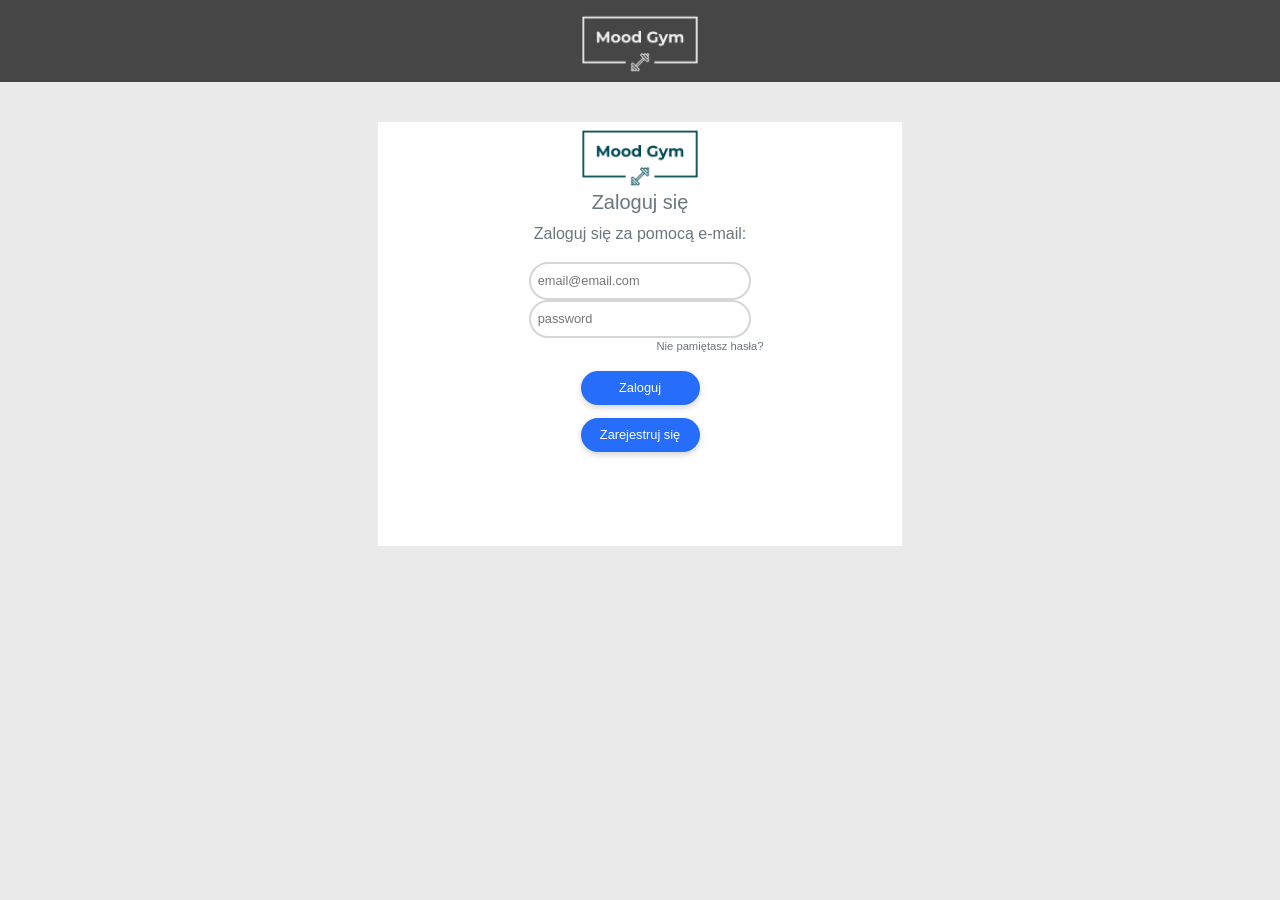
==== Views/login.html @ 765345bb "Update for rejestretion and login page" ====
<!doctype html>
<html lang="en-US">
<head>
<meta charset="utf-8">
<link rel="Stylesheet" type="text/css" href="../Public/css/style.css" />
<link rel="stylesheet" href="https://maxcdn.bootstrapcdn.com/bootstrap/4.4.1/css/bootstrap.min.css">
<title>MoodGym</title>
</head>
	
<body>
<nav class="navbar justify-content-center">
    <div class="logo"> 
		<img src="../Public/img/logowhite.png">
	</div>
</nav>

<div class="container-md ">
  	<div class="logo2"> 
		<img src="../Public/img/logo2.png">
	</div>
	<h5 class="text-muted" >Zaloguj się</h5>
  	<p class="text-muted">Zaloguj się za pomocą e-mail:</p>
	<div align="center">
	<form>
        <input name="email" type="text" placeholder="email@email.com">
        <input name="password" type="password" placeholder="password">
			<p class="text-muted indeks">Nie pamiętasz hasła?</p>
		
		<button type="submit">Zaloguj</button>
		<button type="submit2">Zarejestruj się</button>
    </form>

	</div>
</div>

</body>
</html>
---- Public/css/style.css ----
body{
  width: 100%;
  height: 100%;
  background-color: #eaeaea !important; 
}

nav{
	width: 100%;
	height: 82px;
	position: relative;
	background-color: #464646;
}
a{
	color: #eaeaea !important;
}
.logo > img {
	align-content: center;
	 width: 9em;
}
.logo2 > img{
	 width: 9em;
}
.menuu{
	display: flex;
	margin-right: 100%;

	flex-direction: row;
	justify-content: center;
}

.container-md2{
	margin-top: 40px;
	display:flex;
	justify-content:center;
}
.container-md {
  width: 524px !important;
  margin-top: 40px;
  height: 424px;
  background-color: #ffffff;
  text-decoration-color: gold;
  text-align:center;
}

.container2-sm {
  width: 524px !important;
  height:3em;
}
.logo2 {
    display: flex;
    flex-direction: column;
    align-items: center;
}
.logo3{
	width: 150px;
	height: 150px;
    flex-direction: column;
    align-items: center;
}

form {
    display: flex;
	text-align: center;
    flex-direction: column;
    width:50%;
  	justify-content: center;
}

form > input {
    padding-left: 0.5em;
    margin: 0 1em 0em 1em;
    background: #FFFFFF 0% 0% no-repeat padding-box;
    border: 2px solid #d6d6d6;
    border-radius: 2em;

    /* font */
    color: #818181;
    line-height: 2.5em;
    font-size: 0.8em;
}
form > button {
	margin: 0 5em 1em 5em;
    color: white;
    background: #266DFB 0% 0% no-repeat padding-box;
    box-shadow: 0px 3px 6px #00000029;
    border-radius: 2em;
    border: none;

    line-height: 2.5em;
    font-size: 0.8em;
}
.text-white-50{
	display: flex;
	justify-content: center;
	margin-left: 5px;
	flex-direction: row;
}
.right-form{
	display: flex;
	justify-content: flex-end;
}
.button2{
    color: white;
    background: #266DFB 0% 0% no-repeat padding-box;
    box-shadow: 0px 3px 6px #00000029;
    border-radius: 2em;
    border: none;
    line-height: 2.5em;
    font-size: 1em;
}
.indeks{
	text-align: right;
	font-size: 0.7em;
}
.fa-sign-out-alt{
	align-content: flex-end;
	justify-content: flex-end;
}
form > p3{
	text-align: left;
	font-size: 0.8em;
}

form > p4{
	font-size: 0.6em;
}
.main{
	font-size: 1.5em;
}
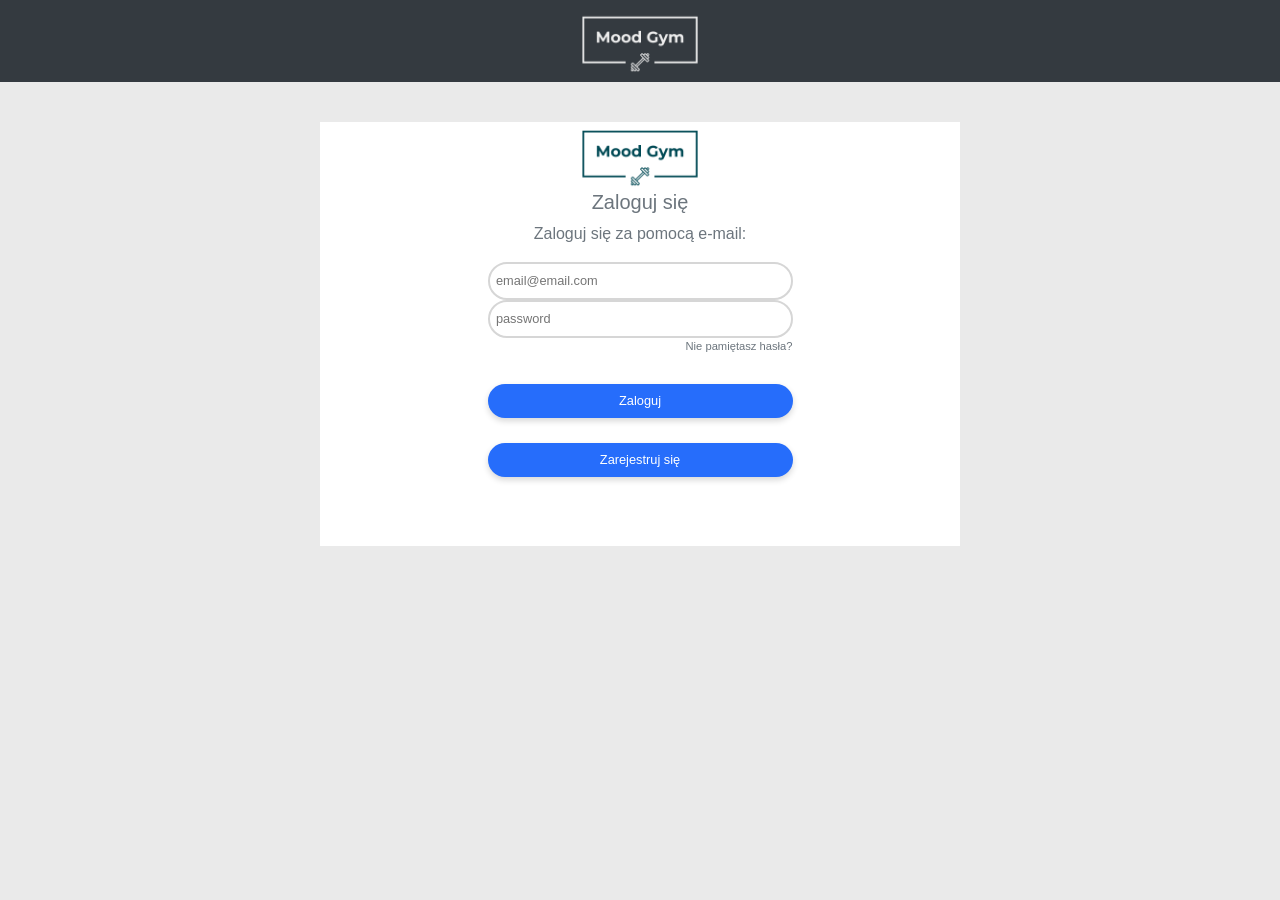
==== commit ef61467e: "Update css, moblie version" ====
--- a/Views/login.html
+++ b/Views/login.html
@@ -4,11 +4,12 @@
 <meta charset="utf-8">
 <link rel="Stylesheet" type="text/css" href="../Public/css/style.css" />
 <link rel="stylesheet" href="https://maxcdn.bootstrapcdn.com/bootstrap/4.4.1/css/bootstrap.min.css">
+<meta name="viewport" content="width=device-width, initial-scale=1">
 <title>MoodGym</title>
 </head>
 	
 <body>
-<nav class="navbar justify-content-center">
+<nav class="navbar justify-content-center bg-dark">
     <div class="logo"> 
 		<img src="../Public/img/logowhite.png">
 	</div>
--- a/Public/css/style.css
+++ b/Public/css/style.css
@@ -10,12 +10,55 @@
 	position: relative;
 	background-color: #464646;
 }
+.navbarNav{
+	height: 60px;
+    position: relative;
+    align-items: center;
+}
+.navbar-nav{
+	flex-direction: row!important;
+}
+.navbar-nav-down{
+	display: flex;
+	justify-content: center;
+	flex-direction: row!important;
+}
+.nav-item{
+	flex-direction: row;
+}
+.nav-item-down{
+	display: flex;
+	flex-direction: row;
+}
+
+.nav-link-down{
+	padding: 0 1em!important;
+}
+
+.justify-content {
+    justify-content: left!important; 
+}
+.right{
+	text-align: end!important;
+}
+.navbar{
+	display: flex;
+    justify-content: left!important;
+}
+.navbar-down{
+  	position: fixed;
+	display: none!important;
+  	bottom: 0;
+  	width: 100%;
+}
+.far, .fas{
+	font-size: 20px!important;
+	}
 a{
 	color: #eaeaea !important;
 }
 .logo > img {
-	align-content: center;
-	 width: 9em;
+	width: 9em;
 }
 .logo2 > img{
 	 width: 9em;
@@ -33,18 +76,14 @@
 	display:flex;
 	justify-content:center;
 }
+
 .container-md {
-  width: 524px !important;
+  width: 50%!important;
   margin-top: 40px;
   height: 424px;
   background-color: #ffffff;
   text-decoration-color: gold;
   text-align:center;
-}
-
-.container2-sm {
-  width: 524px !important;
-  height:3em;
 }
 .logo2 {
     display: flex;
@@ -68,18 +107,16 @@
 
 form > input {
     padding-left: 0.5em;
-    margin: 0 1em 0em 1em;
-    background: #FFFFFF 0% 0% no-repeat padding-box;
+	background: #FFFFFF 0% 0% no-repeat padding-box;
     border: 2px solid #d6d6d6;
     border-radius: 2em;
-
-    /* font */
     color: #818181;
     line-height: 2.5em;
     font-size: 0.8em;
 }
 form > button {
-	margin: 0 5em 1em 5em;
+	margin-top: 1em;
+	margin-bottom: 1em;
     color: white;
     background: #266DFB 0% 0% no-repeat padding-box;
     box-shadow: 0px 3px 6px #00000029;
@@ -127,3 +164,79 @@
 .main{
 	font-size: 1.5em;
 }
+@media only screen and (min-width: 992px){
+	.container-md{
+    	max-width: 50%; 
+		}
+	.navbar-nav{
+		flex-direction: row;
+	}
+}
+@media only screen and (min-width: 770px){
+	navbar{
+		width: 100%;
+	}
+	.nav-link{
+		padding: 0 1em!important;
+	}
+	.container-md {
+    	max-width: 60%!important;
+		}
+	.navbar-down{
+		display: flex;	
+	}
+}
+@media only screen and (min-width: 672px){
+	.nav-link{
+		padding: 0 0.3em!important;
+	}
+	.right{
+		margin-left: 0;
+	}
+	.far, .fas{
+	margin-top: 15px;
+	font-size: 20px!important;
+	}
+}
+@media only screen and (min-width: 593px){
+	.nav-link{
+		padding: 0 0.3em!important;
+	}
+	.right{
+		margin-left: 0;
+	}
+	.navbar{
+		display: none;
+	}
+	.navbar-down{
+		display: flex;	
+	}
+	.far, .fas{
+	margin-top: 15px;
+	font-size: 40px;
+	}
+}
+@media only screen and (max-width: 592px) {
+	.container-md {
+		width: 80%!important;
+	}
+	.navbarNav{
+		display: none;
+	}
+	img{
+		justify-content: center!important;
+	}
+	.right{
+		display: none;
+	}
+	.navbar{
+		display: none;
+	}
+	.navbar-down{
+		display: flex!important;
+	}
+	.far, .fas{
+	margin-top: 15px;
+	font-size: 40px;
+	}	
+}
